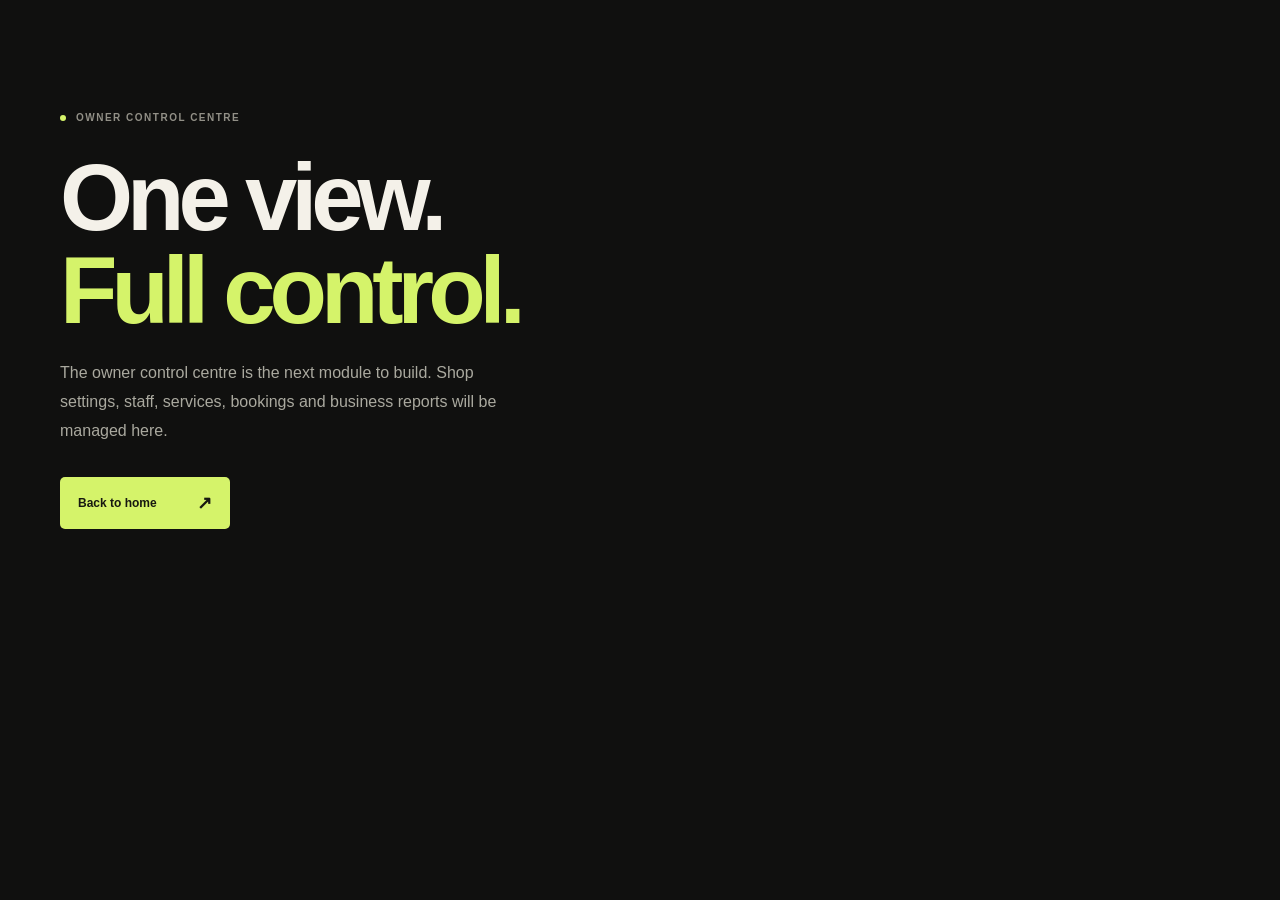
==== owner.html @ 766d53ed "Add owner control workspace placeholder" ====
<!doctype html><html lang="en"><head><meta charset="UTF-8"><meta name="viewport" content="width=device-width,initial-scale=1"><title>Owner Control Centre — BarberOS</title><link rel="stylesheet" href="styles.css"></head><body><main><section class="hero"><div class="eyebrow"><span></span> OWNER CONTROL CENTRE</div><h1>One view.<br><em>Full control.</em></h1><p class="hero-copy">The owner control centre is the next module to build. Shop settings, staff, services, bookings and business reports will be managed here.</p><a class="primary-btn" href="index.html">Back to home <span>↗</span></a></section></main></body></html>
---- styles.css ----
:root{color-scheme:dark;--bg:#10100f;--panel:#181817;--line:#2a2a27;--text:#f4f1e9;--muted:#929087;--accent:#d5f36a}*{box-sizing:border-box}html{scroll-behavior:smooth}body{margin:0;min-height:100vh;background:var(--bg);color:var(--text);font-family:"DM Sans",sans-serif;overflow-x:hidden}.ambient{position:fixed;width:440px;height:440px;border-radius:50%;filter:blur(110px);opacity:.09;pointer-events:none;z-index:-1}.ambient-one{background:#c4ee61;top:-240px;left:10%}.ambient-two{background:#b78d54;right:-260px;top:40%}.topbar,main{width:min(1160px,calc(100% - 64px));margin:auto}.topbar{height:82px;display:flex;align-items:center;justify-content:space-between;border-bottom:1px solid var(--line)}.brand{display:flex;align-items:center;gap:10px;color:var(--text);font:800 14px Manrope,sans-serif;letter-spacing:1.6px;text-decoration:none}.brand-mark{display:grid;place-items:center;width:30px;height:30px;border-radius:9px;background:var(--accent);color:#171810;font:800 18px Manrope}.muted{color:#9a998e}.top-note,.hero-meta,.eyebrow,.card-index,.section-count,footer>span{font-size:10px;letter-spacing:1.5px;color:var(--muted);font-weight:700}.top-note{display:flex;align-items:center;gap:9px}.top-note i,.eyebrow span{width:6px;height:6px;background:var(--accent);border-radius:50%;display:inline-block}.top-link{font-size:12px;color:var(--text);text-decoration:none}.top-link span{color:var(--accent);margin-left:8px}.hero{padding:112px 0 94px;max-width:760px}.eyebrow{display:flex;align-items:center;gap:10px}.hero h1{font:700 clamp(54px,8vw,94px)/.99 Manrope,sans-serif;letter-spacing:-6px;margin:28px 0 22px}.hero h1 em{font-style:normal;color:var(--accent)}.hero-copy{font-size:16px;line-height:1.8;color:#aaa99f;max-width:470px;margin:0 0 32px}.primary-btn{display:inline-flex;align-items:center;gap:40px;padding:15px 18px;background:var(--accent);color:#171810;text-decoration:none;font-size:12px;font-weight:700;border-radius:5px;transition:transform .2s,background .2s}.primary-btn:hover{transform:translateY(-3px);background:#e2ff83}.primary-btn span{font-size:18px}.hero-meta{display:flex;gap:35px;margin-top:70px}.workspace-section{padding:38px 0 100px;border-top:1px solid var(--line)}.section-heading{display:flex;justify-content:space-between;align-items:end;margin-bottom:25px}.section-heading h2{font:600 clamp(25px,4vw,36px) Manrope,sans-serif;letter-spacing:-1.5px;margin:12px 0 0}.section-count{padding-bottom:5px}.workspace-grid{display:grid;grid-template-columns:repeat(3,1fr);gap:14px}.workspace-card{min-height:285px;background:linear-gradient(145deg,#1b1b19,#151514);border:1px solid var(--line);border-radius:9px;padding:22px;display:flex;flex-direction:column;color:var(--text);text-decoration:none;transition:border-color .2s,transform .2s}.workspace-card:hover{border-color:#77796a;transform:translateY(-4px)}.card-top{display:flex;justify-content:space-between}.card-index{font-size:9px}.arrow{color:var(--accent)}.card-icon{font-size:27px;color:var(--accent);margin-top:35px}.workspace-card h3{font:600 23px Manrope,sans-serif;letter-spacing:-.8px;margin:13px 0 9px}.workspace-card p{font-size:12px;line-height:1.7;color:#9e9d94;max-width:270px;margin:0 0 25px}.card-action{margin-top:auto;font-size:11px;font-weight:700}.card-action b{color:var(--accent);margin-left:8px}footer{border-top:1px solid var(--line);padding:24px 0 30px;display:flex;justify-content:space-between;align-items:center;gap:18px}.footer-brand{font-size:11px}footer>span{font-size:8px}@media(max-width:700px){.topbar,main{width:calc(100% - 36px)}.topbar{height:68px}.top-note{display:none}.hero{padding:85px 0 70px}.hero h1{letter-spacing:-3.5px}.hero-copy{font-size:14px}.hero-meta{flex-direction:column;gap:10px;margin-top:55px}.workspace-section{padding-top:30px}.workspace-grid{grid-template-columns:1fr}.workspace-card{min-height:240px}.card-icon{margin-top:24px}.section-heading{align-items:start}.section-count{font-size:8px}footer{flex-wrap:wrap}footer>span:nth-child(2){display:none}}
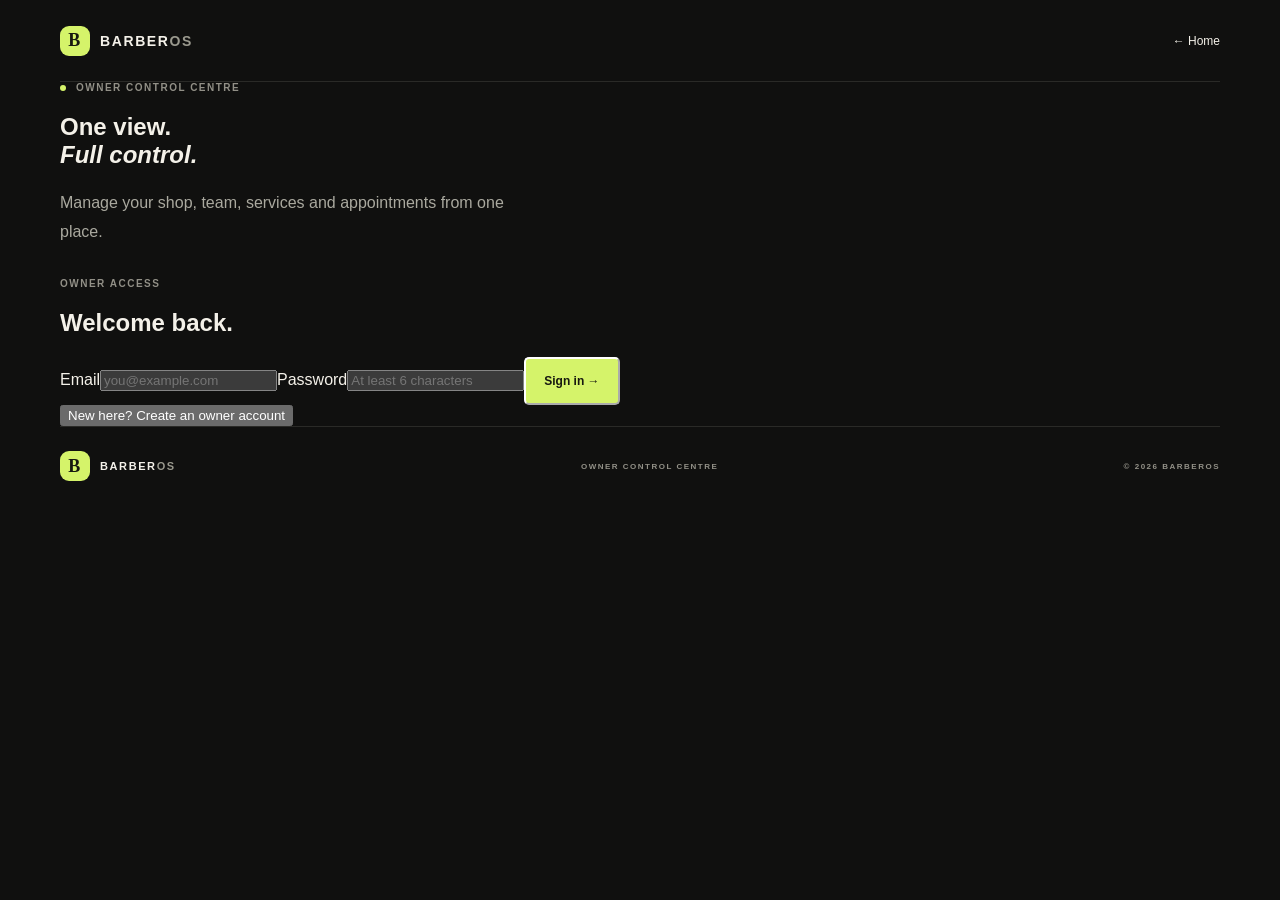
==== commit 3c2712f7: "Build connected BarberOS owner control centre" ====
--- a/owner.html
+++ b/owner.html
@@ -1 +1,13 @@
-<!doctype html><html lang="en"><head><meta charset="UTF-8"><meta name="viewport" content="width=device-width,initial-scale=1"><title>Owner Control Centre — BarberOS</title><link rel="stylesheet" href="styles.css"></head><body><main><section class="hero"><div class="eyebrow"><span></span> OWNER CONTROL CENTRE</div><h1>One view.<br><em>Full control.</em></h1><p class="hero-copy">The owner control centre is the next module to build. Shop settings, staff, services, bookings and business reports will be managed here.</p><a class="primary-btn" href="index.html">Back to home <span>↗</span></a></section></main></body></html>+<!doctype html>
+<html lang="en"><head><meta charset="UTF-8"><meta name="viewport" content="width=device-width,initial-scale=1"><meta name="theme-color" content="#10100f"><title>Owner Control Centre — BarberOS</title><link rel="stylesheet" href="styles.css"></head>
+<body><header class="topbar"><a class="brand" href="index.html"><span class="brand-mark">B</span><span>BARBER<span class="muted">OS</span></span></a><a class="top-link" href="index.html">← Home</a></header><main>
+<section class="page-intro"><div class="eyebrow"><span></span> OWNER CONTROL CENTRE</div><h1>One view.<br><em>Full control.</em></h1><p class="hero-copy">Manage your shop, team, services and appointments from one place.</p></section>
+<div id="notice" class="notice" hidden></div>
+<section id="auth-panel" class="panel narrow"><div class="eyebrow">OWNER ACCESS</div><h2>Welcome back.</h2><form id="auth-form" data-mode="login" class="form-grid"><input type="hidden" name="mode" value="login"><label id="name-field" class="full" hidden>Your name<input name="full_name" placeholder="Owner name"></label><label class="full">Email<input type="email" name="email" autocomplete="email" required placeholder="you@example.com"></label><label class="full">Password<input type="password" name="password" minlength="6" autocomplete="current-password" required placeholder="At least 6 characters"></label><button id="auth-submit" class="primary-btn full" type="submit">Sign in →</button></form><button id="mode-toggle" class="text-btn">New here? Create an owner account</button></section>
+<section id="setup-panel" class="panel narrow" hidden><div class="eyebrow">FIRST-TIME SETUP</div><h2>Set up your shop.</h2><p class="muted-copy">Create your salon profile. Your staff can join with a private invite code.</p><form id="shop-form" class="form-grid"><label class="full">Owner display name<input name="owner_name" required placeholder="Your name"></label><label class="full">Shop name<input name="name" required minlength="2" maxlength="100" placeholder="e.g. The Modern Barber"></label><label class="full">Phone<input name="phone" type="tel" placeholder="Shop contact number"></label><label class="full">Address<input name="address" placeholder="Area, city"></label><button class="primary-btn full" type="submit">Create my shop →</button></form></section>
+<section id="dashboard" hidden><div class="dashboard-head"><div><div class="eyebrow">YOUR BUSINESS</div><h2 id="shop-name">Your shop</h2></div><div class="head-actions"><button id="refresh" class="tiny-btn">↻ Refresh</button><button id="signout" class="tiny-btn danger">Sign out</button></div></div>
+<div class="stats-grid"><div class="stat-card"><small>TOTAL BOOKINGS</small><strong id="booking-count">0</strong></div><div class="stat-card"><small>NEEDS CONFIRMATION</small><strong id="pending-count">0</strong></div><div class="stat-card"><small>TEAM ACCESS</small><strong>Invite code</strong><span id="join-code" class="invite-code">—</span><button id="copy-code" class="text-btn">Copy staff code</button></div></div>
+<div class="dashboard-grid"><section class="panel"><div class="panel-heading"><div><div class="eyebrow">CATALOGUE</div><h2>Services & pricing</h2></div></div><form id="service-form" class="form-grid compact"><label class="full">Service name<input name="name" required placeholder="Haircut"></label><label>Duration (minutes)<input name="duration" type="number" min="5" max="300" value="30" required></label><label>Price (₹)<input name="price" type="number" min="0" step="0.01" required placeholder="199"></label><label class="full">Description<input name="description" placeholder="Optional details"></label><button class="primary-btn full" type="submit">Add service +</button></form><div id="services-list" class="data-list"></div></section>
+<section class="panel"><div class="panel-heading"><div><div class="eyebrow">YOUR TEAM</div><h2>Staff access</h2></div></div><p class="muted-copy">Share the invite code above with your staff. They create an account and join your shop from the Staff Desk.</p><div id="members-list" class="data-list"></div></section></div>
+<section class="panel"><div class="panel-heading"><div><div class="eyebrow">LIVE OPERATIONS</div><h2>Appointments</h2></div></div><div id="bookings-list" class="booking-list"><p class="empty">Loading appointments…</p></div></section></section>
+<footer><a class="brand footer-brand" href="index.html"><span class="brand-mark">B</span><span>BARBER<span class="muted">OS</span></span></a><span>OWNER CONTROL CENTRE</span><span>© 2026 BARBEROS</span></footer></main><script type="module" src="owner.js"></script></body></html>
